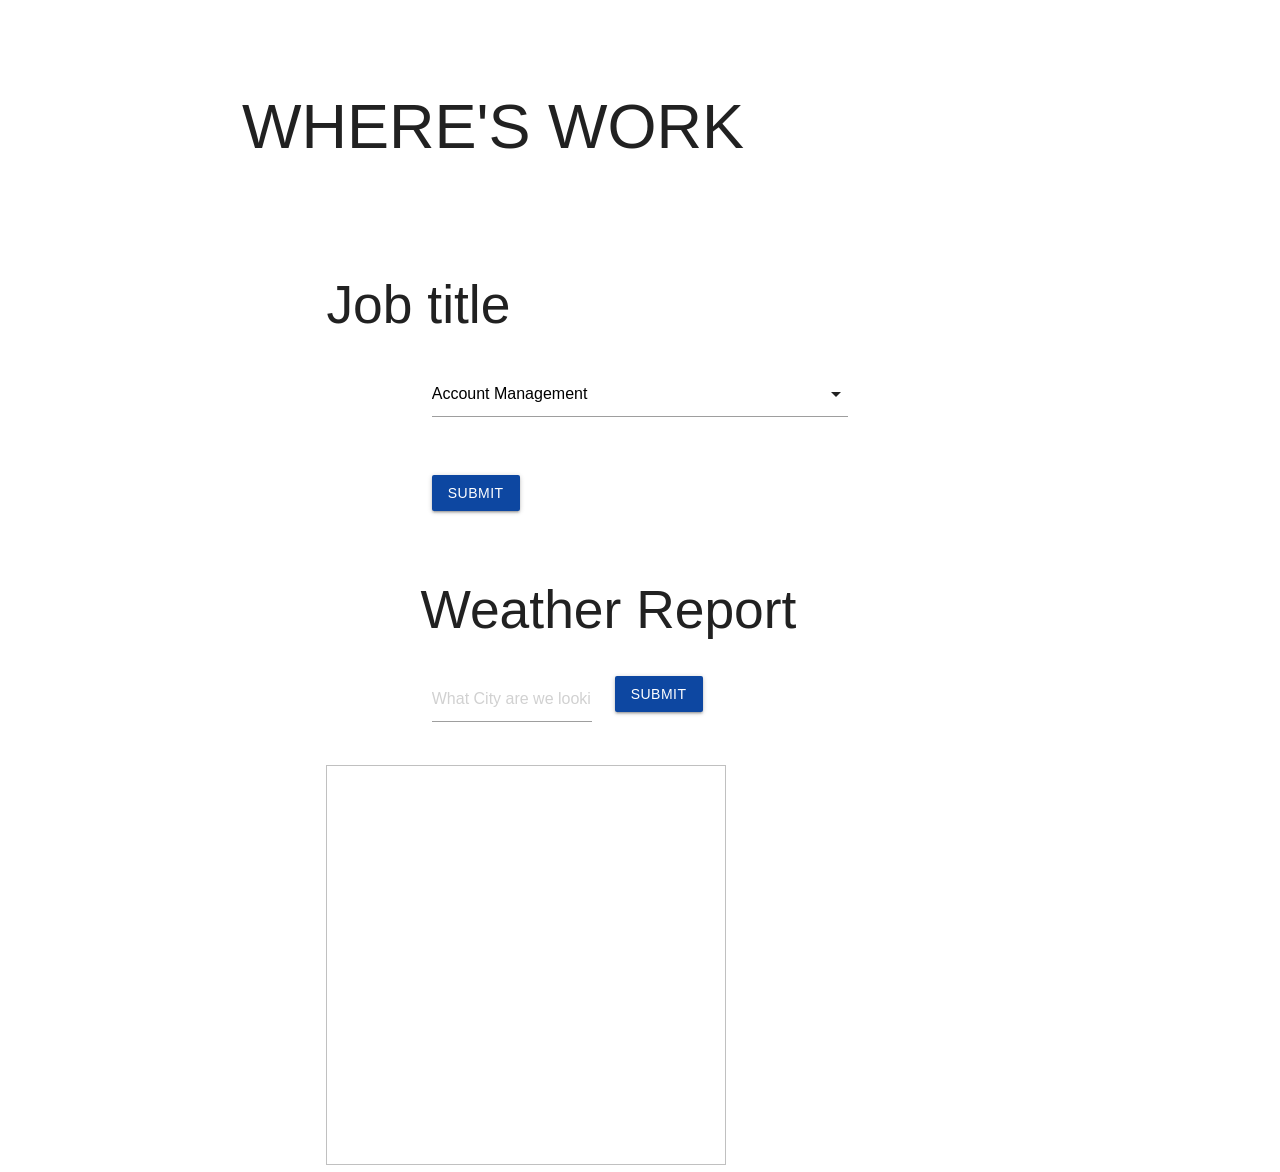
==== index.html @ 84297d00 "saved jobs to local storage" ====
<!DOCTYPE HTML>
<html>

<head>
	<title>Where's Work</title>
	<meta charset="utf-8" />
	<meta name="viewport" content="width=device-width, initial-scale=1, user-scalable=no" />
	<link href="https://fonts.googleapis.com/icon?family=Material+Icons" rel="stylesheet">
	<link rel="stylesheet" href="https://cdnjs.cloudflare.com/ajax/libs/materialize/1.0.0/css/materialize.min.css">
	<link rel="stylesheet" href="style.css">

	<script src="https://code.jquery.com/jquery-3.5.1.min.js"></script>
	<script src="https://cdnjs.cloudflare.com/ajax/libs/materialize/1.0.0/js/materialize.min.js"></script>

	<script src="weather.js"></script>
	<script src="script.js"></script>
	<script src="maps.js"></script>
</head>

<body class="is-preload">
	<div class="container">
		<!-- Header -->
		<section id="header">
			<header class="major">
				<h1>WHERE'S WORK</h1>
				<p></p>
			</header>
		</section>

		<section id="two" class="main special">
			<div class="info container">
				<div class="content">
					<header class="major">
						<h2>Job title</h2>
					</header>
						<div class="topnav">
							<a class="active" href="#home"></a>
							<a href="#about"></a>
							<a href="#contact"></a>
							<div class="container">
								<!-- Page Content goes here -->
								<div class="row">
									<div class="input-field col s12">
										<select id="jobOptions">
											<option value="1">Account Management</option>
											<option value="2">Customer Service</option>
											<option value="3">Data Science</option>
											<option value="4">Editorial</option>
											<option value="5">Education</option>
											<option value="6">Engineering</option>
											<option value="7">Finance</option>
											<option value="8">Legal</option>
											<option value="9">Operations</option>
											<option value="10">Retail</option>
											<option value="11">Sales</option>
										</select>
									</div>
								</div>
								<div class="row">
									<div class="input-field col s2">
										<button id="jobSubmit" class="btn waves-effect waves-light blue darken-4" type="submit" name="action">Submit
											<i class="material-icons right">send</i>
										</button>
									</div>
								</div>

							<div class="row" id="resultsContainer">
								<!--generated information made into divs-->
							</div>
							<div class="row">
								<h2>Weather Report</h2>
								<div class="input-field col s5">
									<input id="cityName" type="text" placeholder="What City are we looking for?">
								</div>
								<div class="input-field col s2">
									<button id="citySearch" class="btn waves-effect waves-light blue darken-4" type="submit" name="action">Submit
										<i class="material-icons right">send</i>
									</button>
								</div>
							</div>
							<div class="weatherInfo">
								<!--generated information made into divs-->

							</div>
						</div>
						<div class="city-map"><img id="cityMap" width="400" height="400"></div>
					</header>
				</div>
			</div>		<!--search results for the job title-->
		</section>
		<script src="jobs.js"></script>
</body>

</html>
---- style.css ----
body {
    background: 
    background-size: cover;
}

#test {
    background-color: fuchsia;
    padding: 10px;
}

.info {
  

}

#header {
    text-align: ;
    padding: 50px;
}
#jobt {
    text-align: center;
}
#searchthing {
    text-align: center;
}

#header
{ background: url(https://i.pinimg.com/originals/e7/df/94/e7df94160c2b3127ccf5fa7cace660f6.jpg) no-repeat fixed;;
  height: 240px;}

#logo
{text-align: center;}

#banner {
    display: -ms-flexbox;
    -ms-flex-pack: center;
    -ms-flex-align: center;
    padding: 8em 0 6em 0;
    -moz-align-items: center;
    -webkit-align-items: center;
    -ms-align-items: center;
    align-items: center;
    display: -moz-flex;
    display: -webkit-flex;
    display: -ms-flex;
    display: flex;
    -moz-justify-content: center;
    -webkit-justify-content: center;
    -ms-justify-content: center;
    justify-content: center;
    background-image: url("https://wallpaperaccess.com/full/84291.png");
    background-position: center;
    background-size: cover;
    background-repeat: no-repeat;
    border-top: 0;
    min-height: 100vh;
    height: 100vh !important;
    position: relative;
    text-align: center;
    overflow: hidden;
}

    #banner .inner {
        -moz-transform: scale(1.0);
        -webkit-transform: scale(1.0);
        -ms-transform: scale(1.0);
        transform: scale(1.0);
        -moz-transition: opacity 1s ease, -moz-transform 1s ease;
        -webkit-transition: opacity 1s ease, -webkit-transform 1s ease;
        -ms-transition: opacity 1s ease, -ms-transform 1s ease;
        transition: opacity 1s ease, transform 1s ease;
        opacity: 1;
        position: relative;
        z-index: 2;
    }

    #banner h1 {
        font-size: 4em;
        margin-bottom: .25em;
        color: #FFF;
    }

    #banner p {
        color: rgba(255, 255, 255, 0.85);
        font-size: 1.75em;
    }

@-moz-keyframes more {
    0% {
        bottom: -3em;
    }

    100% {
        bottom: 0;
    }
}

@-webkit-keyframes more {
    0% {
        bottom: -3em;
    }

    100% {
        bottom: 0;
    }
}

@-ms-keyframes more {
    0% {
        bottom: -3em;
    }

    100% {
        bottom: 0;
    }
}

@keyframes more {
    0% {
        bottom: -3em;
    }

    100% {
        bottom: 0;
    }
}

    #banner:before {
        -moz-transition: opacity 3s ease;
        -webkit-transition: opacity 3s ease;
        -ms-transition: opacity 3s ease;
        transition: opacity 3s ease;
        -moz-transition-delay: 1.25s;
        -webkit-transition-delay: 1.25s;
        -ms-transition-delay: 1.25s;
        transition-delay: 1.25s;
        content: '';
        display: block;
        background-color: #000;
        height: 100%;
        left: 0;
        opacity: 0.65;
        position: absolute;
        top: 0;
        width: 100%;
        z-index: 1;
    }

    @media screen and (max-width: 980px) {

        #banner {
            font-size: .85em;
        }

            #banner br {
                display: none;
            }

    }

    @media screen and (max-width: 736px) {

        #banner {
            min-height: 0;
            padding: 8em 2em 4em 2em;
        }

            #banner .inner {
                width: 100%;
            }

            #banner h1 {
                font-size: 1.75em;
                margin-bottom: 0.5em;
                padding-bottom: 0;
            }

            #banner p {
                font-size: 1.25em;
            }

            #banner .button {
                width: 100%;
            }

    }

    @media screen and (max-width: 480px) {

        #banner p {
            font-size: 1em;
        }

    }

    body.is-loading #banner .inner {
        -moz-transform: scale(0.99);
        -webkit-transform: scale(0.99);
        -ms-transform: scale(0.99);
        transform: scale(0.99);
        opacity: 0;
    }

    body.is-loading #banner:before {
        opacity: 1;
    }
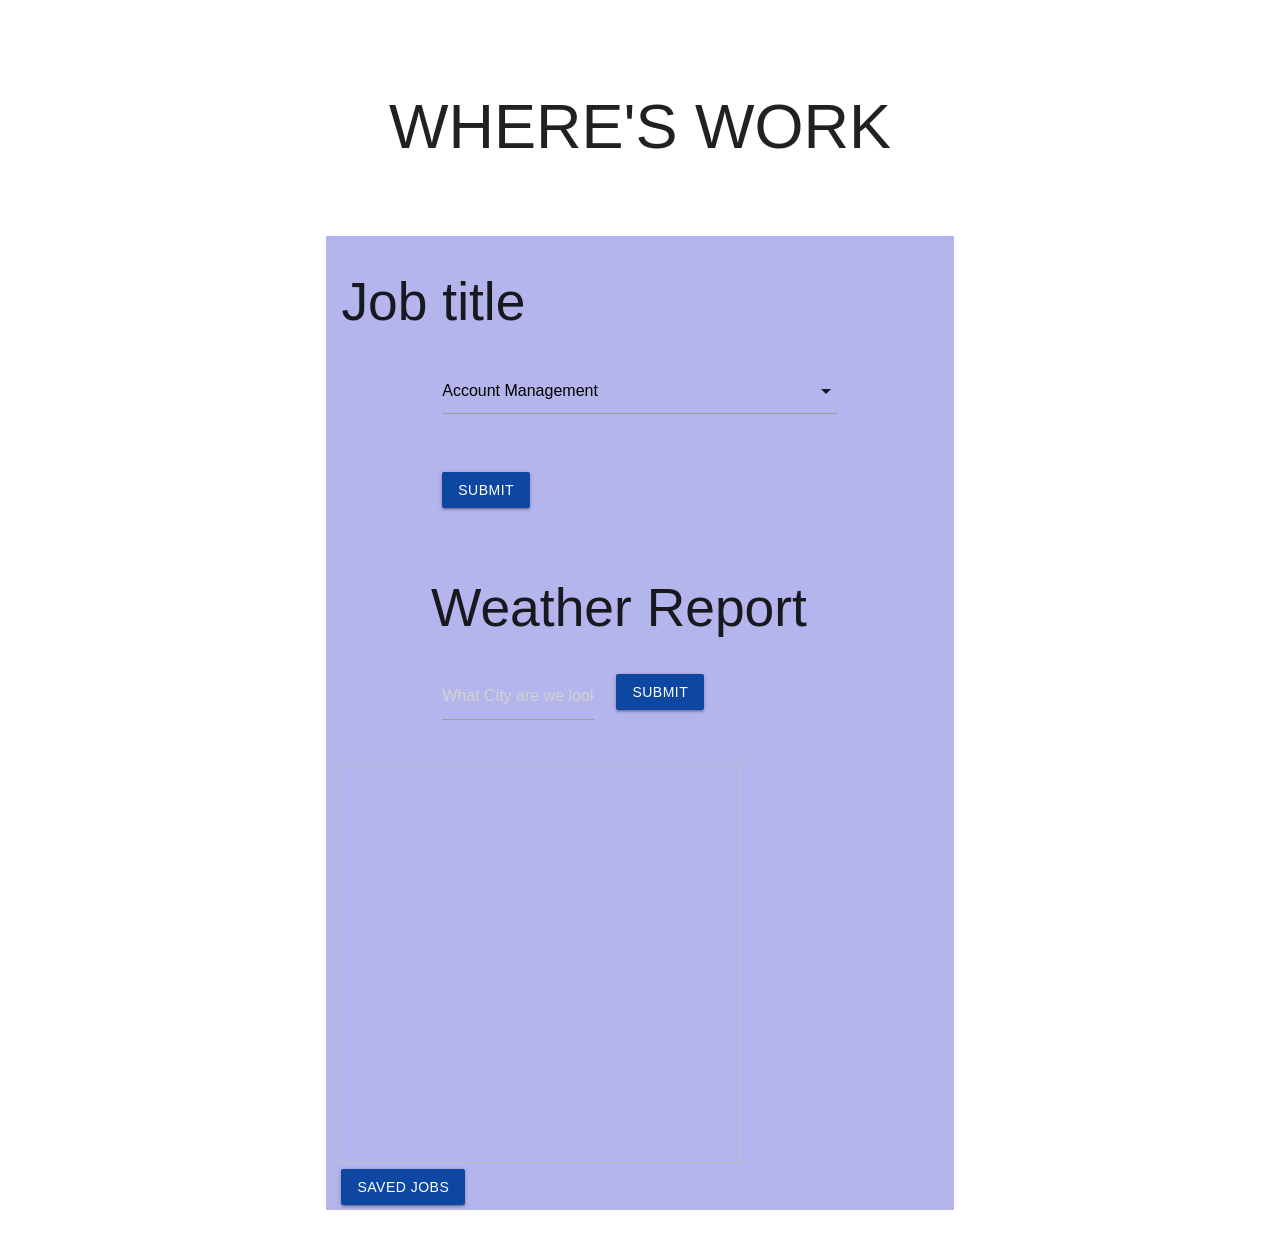
==== commit c6ae0727: "added ability to view saved jobs" ====
--- a/index.html
+++ b/index.html
@@ -11,6 +11,7 @@
 
 	<script src="https://code.jquery.com/jquery-3.5.1.min.js"></script>
 	<script src="https://cdnjs.cloudflare.com/ajax/libs/materialize/1.0.0/js/materialize.min.js"></script>
+	
 
 	<script src="weather.js"></script>
 	<script src="script.js"></script>
@@ -84,10 +85,30 @@
 							</div>
 						</div>
 						<div class="city-map"><img id="cityMap" width="400" height="400"></div>
-					</header>
+						<section id="savedJobsButton">
+							<button data-target="savedJobsBox" class="btn waves-effect waves-light blue darken-4 modal-trigger">Saved Jobs</button>
+						</section>
+  					</header>
 				</div>
 			</div>		<!--search results for the job title-->
 		</section>
+		<div id="savedJobsBox" class="modal">
+			<div class="modal-content">
+			  <h4>Saved jobs</h4>
+			  <ol id="savedJobsList">
+			  <li class="saved-job">
+				<ul>
+					<li><span class="saved-job-name">Test job</span></li>
+					<li>Company: <span class="saved-job-company">Test corp</span></li>
+					<li>Location: <span class="saved-job-location">Test City, TX</span></li>
+					<li><a class="saved-job-url" href="" target="_blank">Apply</a></li>
+				</ol>
+			  </li></ol>
+			</div>
+			<div class="modal-footer">
+			  <a href="#!" class="modal-close waves-effect waves-green btn-flat">Close</a>
+			</div>
+		  </div>
 		<script src="jobs.js"></script>
 </body>
 
--- a/style.css
+++ b/style.css
@@ -1,5 +1,5 @@
 body {
-    background: 
+    background: url(https://i.pinimg.com/originals/e7/df/94/e7df94160c2b3127ccf5fa7cace660f6.jpg) no-repeat fixed;
     background-size: cover;
 }
 
@@ -9,12 +9,13 @@
 }
 
 .info {
-  
-
+    background: rgb(150, 150, 230, 0.70);
+    padding: 1px 15px 5px 15px;
+    margin-bottom: 25px;
 }
 
 #header {
-    text-align: ;
+    text-align: center;
     padding: 50px;
 }
 #jobt {
@@ -24,183 +25,19 @@
     text-align: center;
 }
 
-#header
-{ background: url(https://i.pinimg.com/originals/e7/df/94/e7df94160c2b3127ccf5fa7cace660f6.jpg) no-repeat fixed;;
-  height: 240px;}
-
-#logo
-{text-align: center;}
-
-#banner {
-    display: -ms-flexbox;
-    -ms-flex-pack: center;
-    -ms-flex-align: center;
-    padding: 8em 0 6em 0;
-    -moz-align-items: center;
-    -webkit-align-items: center;
-    -ms-align-items: center;
-    align-items: center;
-    display: -moz-flex;
-    display: -webkit-flex;
-    display: -ms-flex;
-    display: flex;
-    -moz-justify-content: center;
-    -webkit-justify-content: center;
-    -ms-justify-content: center;
-    justify-content: center;
-    background-image: url("https://wallpaperaccess.com/full/84291.png");
-    background-position: center;
-    background-size: cover;
-    background-repeat: no-repeat;
-    border-top: 0;
-    min-height: 100vh;
-    height: 100vh !important;
-    position: relative;
-    text-align: center;
-    overflow: hidden;
+.showSavedJobsButton {
+    position: absolute;
+    top: 250px;
+    right: 4em;
+    width: 16em;
+    background: lightblue;  
 }
 
-    #banner .inner {
-        -moz-transform: scale(1.0);
-        -webkit-transform: scale(1.0);
-        -ms-transform: scale(1.0);
-        transform: scale(1.0);
-        -moz-transition: opacity 1s ease, -moz-transform 1s ease;
-        -webkit-transition: opacity 1s ease, -webkit-transform 1s ease;
-        -ms-transition: opacity 1s ease, -ms-transform 1s ease;
-        transition: opacity 1s ease, transform 1s ease;
-        opacity: 1;
-        position: relative;
-        z-index: 2;
-    }
-
-    #banner h1 {
-        font-size: 4em;
-        margin-bottom: .25em;
-        color: #FFF;
-    }
-
-    #banner p {
-        color: rgba(255, 255, 255, 0.85);
-        font-size: 1.75em;
-    }
-
-@-moz-keyframes more {
-    0% {
-        bottom: -3em;
-    }
-
-    100% {
-        bottom: 0;
-    }
+.save {
+    margin-left: 20px;
+    cursor: pointer;
 }
 
-@-webkit-keyframes more {
-    0% {
-        bottom: -3em;
-    }
-
-    100% {
-        bottom: 0;
-    }
-}
-
-@-ms-keyframes more {
-    0% {
-        bottom: -3em;
-    }
-
-    100% {
-        bottom: 0;
-    }
-}
-
-@keyframes more {
-    0% {
-        bottom: -3em;
-    }
-
-    100% {
-        bottom: 0;
-    }
-}
-
-    #banner:before {
-        -moz-transition: opacity 3s ease;
-        -webkit-transition: opacity 3s ease;
-        -ms-transition: opacity 3s ease;
-        transition: opacity 3s ease;
-        -moz-transition-delay: 1.25s;
-        -webkit-transition-delay: 1.25s;
-        -ms-transition-delay: 1.25s;
-        transition-delay: 1.25s;
-        content: '';
-        display: block;
-        background-color: #000;
-        height: 100%;
-        left: 0;
-        opacity: 0.65;
-        position: absolute;
-        top: 0;
-        width: 100%;
-        z-index: 1;
-    }
-
-    @media screen and (max-width: 980px) {
-
-        #banner {
-            font-size: .85em;
-        }
-
-            #banner br {
-                display: none;
-            }
-
-    }
-
-    @media screen and (max-width: 736px) {
-
-        #banner {
-            min-height: 0;
-            padding: 8em 2em 4em 2em;
-        }
-
-            #banner .inner {
-                width: 100%;
-            }
-
-            #banner h1 {
-                font-size: 1.75em;
-                margin-bottom: 0.5em;
-                padding-bottom: 0;
-            }
-
-            #banner p {
-                font-size: 1.25em;
-            }
-
-            #banner .button {
-                width: 100%;
-            }
-
-    }
-
-    @media screen and (max-width: 480px) {
-
-        #banner p {
-            font-size: 1em;
-        }
-
-    }
-
-    body.is-loading #banner .inner {
-        -moz-transform: scale(0.99);
-        -webkit-transform: scale(0.99);
-        -ms-transform: scale(0.99);
-        transform: scale(0.99);
-        opacity: 0;
-    }
-
-    body.is-loading #banner:before {
-        opacity: 1;
-    }
+.showSavedJobsBox {
+    
+}
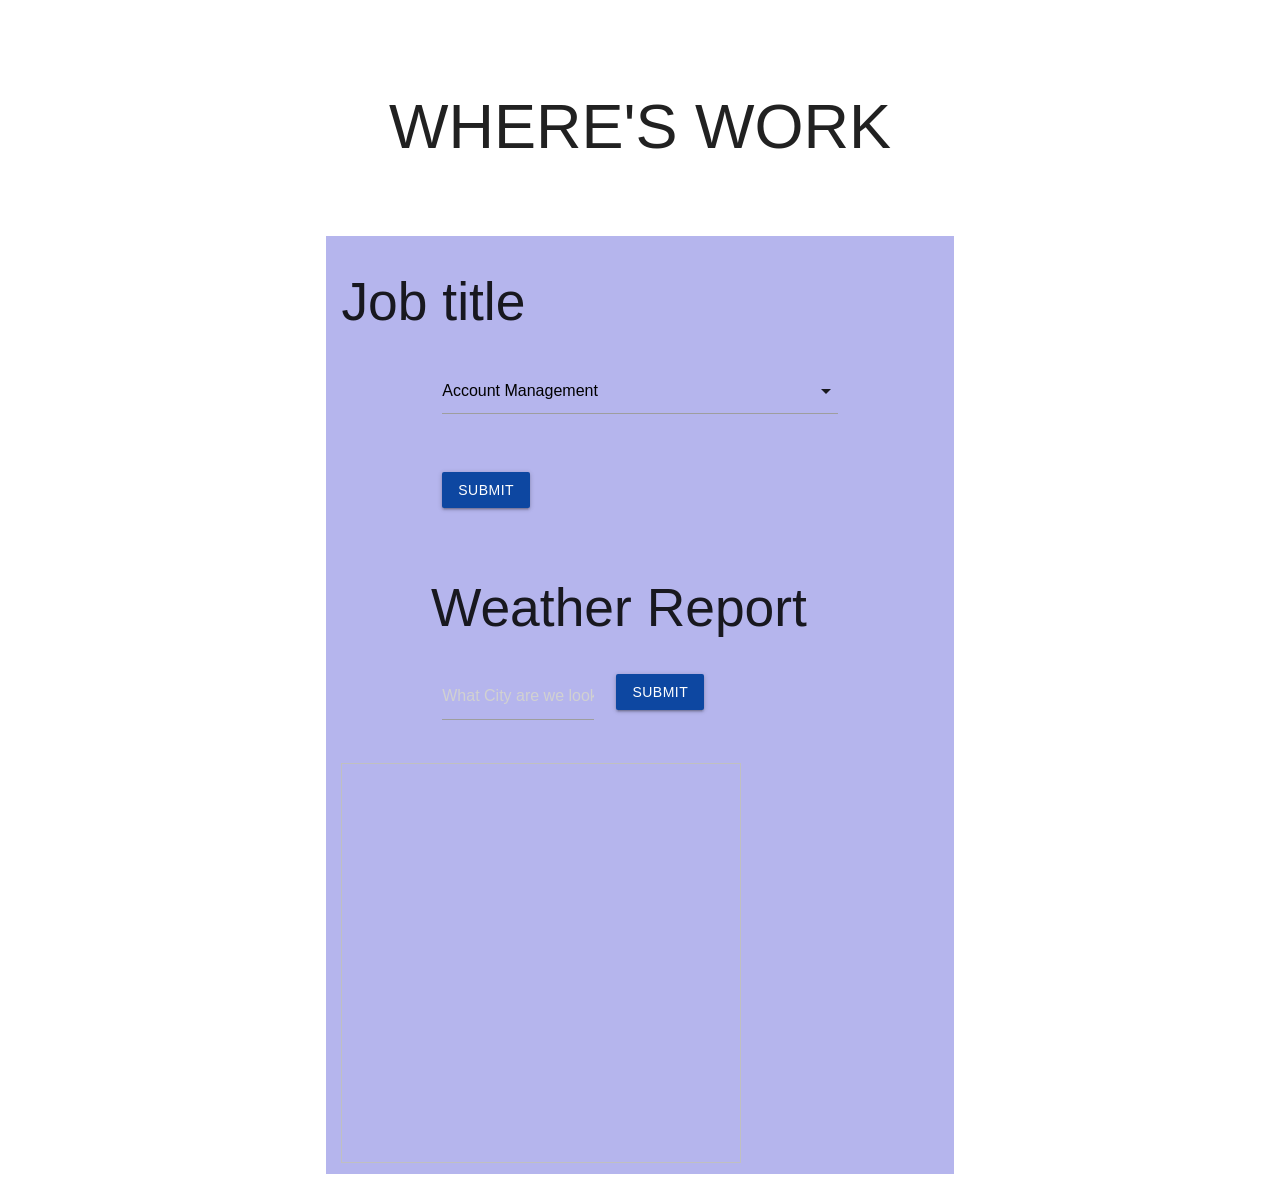
==== commit e8b85273: "Merge pull request #12 from Zach-Greenberg/zach-branch-2 added maps and fixed names in jobs.js" ====
--- a/index.html
+++ b/index.html
@@ -11,11 +11,8 @@
 
 	<script src="https://code.jquery.com/jquery-3.5.1.min.js"></script>
 	<script src="https://cdnjs.cloudflare.com/ajax/libs/materialize/1.0.0/js/materialize.min.js"></script>
-	
 
-	<script src="weather.js"></script>
-	<script src="script.js"></script>
-	<script src="maps.js"></script>
+
 </head>
 
 <body class="is-preload">
@@ -85,31 +82,12 @@
 							</div>
 						</div>
 						<div class="city-map"><img id="cityMap" width="400" height="400"></div>
-						<section id="savedJobsButton">
-							<button data-target="savedJobsBox" class="btn waves-effect waves-light blue darken-4 modal-trigger">Saved Jobs</button>
-						</section>
-  					</header>
+					</header>
 				</div>
 			</div>		<!--search results for the job title-->
 		</section>
-		<div id="savedJobsBox" class="modal">
-			<div class="modal-content">
-			  <h4>Saved jobs</h4>
-			  <ol id="savedJobsList">
-			  <li class="saved-job">
-				<ul>
-					<li><span class="saved-job-name">Test job</span></li>
-					<li>Company: <span class="saved-job-company">Test corp</span></li>
-					<li>Location: <span class="saved-job-location">Test City, TX</span></li>
-					<li><a class="saved-job-url" href="" target="_blank">Apply</a></li>
-				</ol>
-			  </li></ol>
-			</div>
-			<div class="modal-footer">
-			  <a href="#!" class="modal-close waves-effect waves-green btn-flat">Close</a>
-			</div>
-		  </div>
 		<script src="jobs.js"></script>
+		<script src="maps.js"></script>
 </body>
 
 </html>
--- a/style.css
+++ b/style.css
@@ -38,6 +38,8 @@
     cursor: pointer;
 }
 
-.showSavedJobsBox {
-    
+.saved-job {
+    background: #555;
+    color: white;
+    padding: 4px
 }
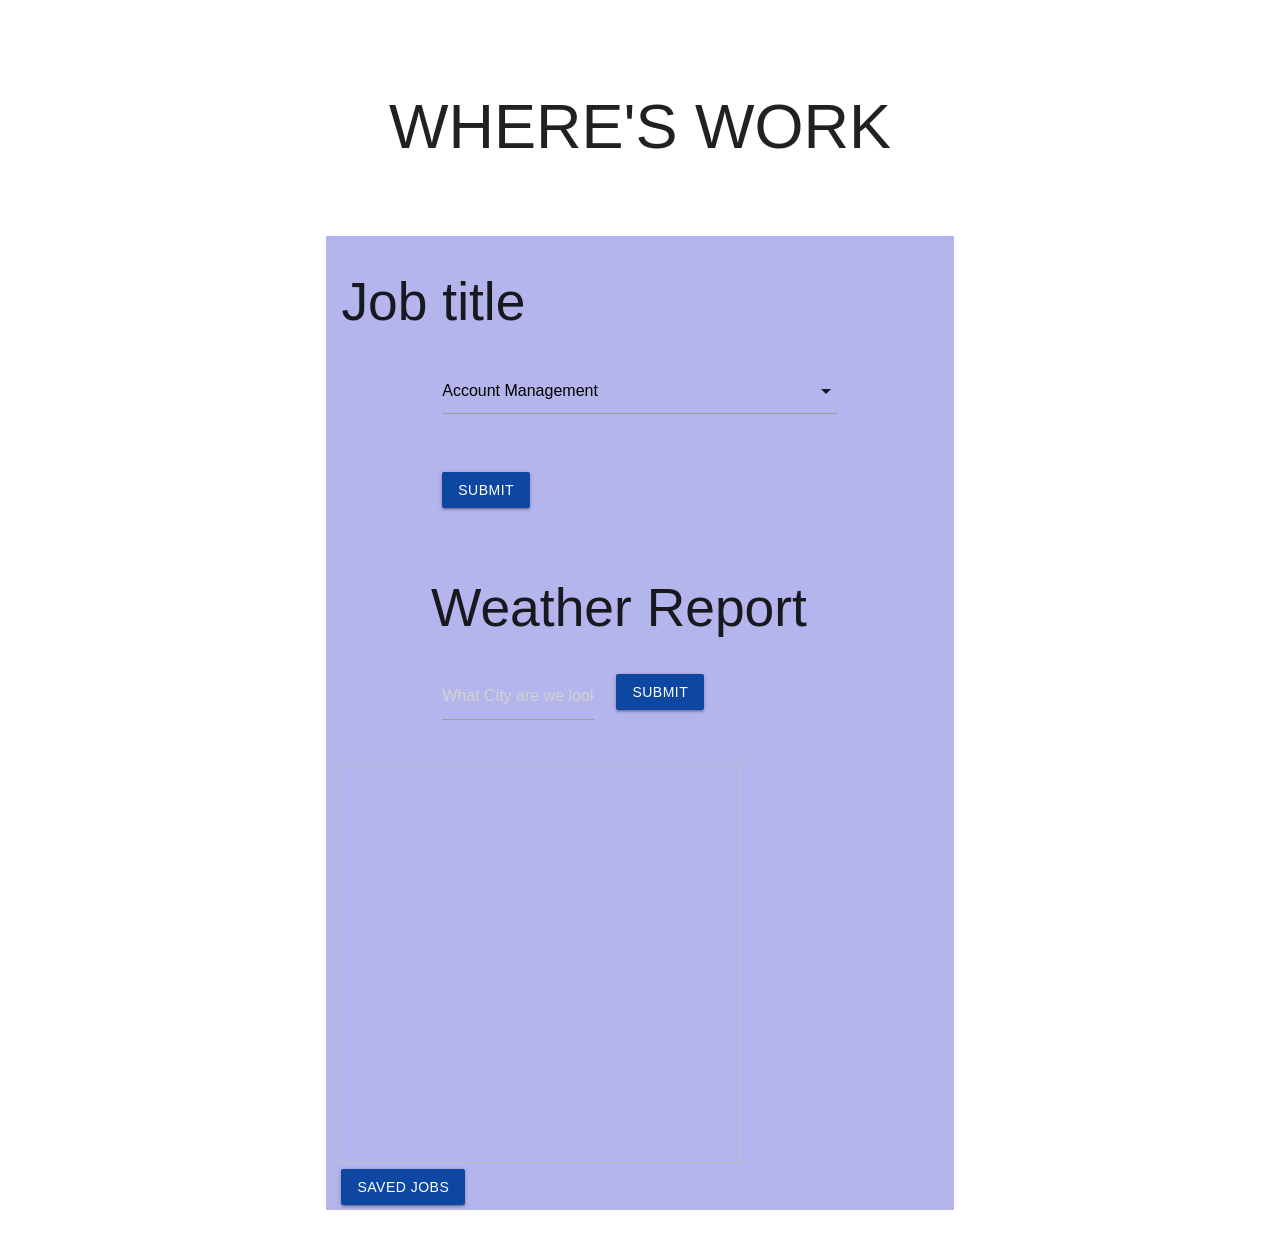
==== commit 6a97ff83: "Merge branch 'main' into savejob" ====
--- a/index.html
+++ b/index.html
@@ -11,6 +11,7 @@
 
 	<script src="https://code.jquery.com/jquery-3.5.1.min.js"></script>
 	<script src="https://cdnjs.cloudflare.com/ajax/libs/materialize/1.0.0/js/materialize.min.js"></script>
+	
 
 
 </head>
@@ -82,10 +83,30 @@
 							</div>
 						</div>
 						<div class="city-map"><img id="cityMap" width="400" height="400"></div>
-					</header>
+						<section id="savedJobsButton">
+							<button data-target="savedJobsBox" class="btn waves-effect waves-light blue darken-4 modal-trigger">Saved Jobs</button>
+						</section>
+  					</header>
 				</div>
 			</div>		<!--search results for the job title-->
 		</section>
+		<div id="savedJobsBox" class="modal">
+			<div class="modal-content">
+			  <h4>Saved jobs</h4>
+			  <ol id="savedJobsList">
+			  <li class="saved-job">
+				<ul>
+					<li><span class="saved-job-name">Test job</span></li>
+					<li>Company: <span class="saved-job-company">Test corp</span></li>
+					<li>Location: <span class="saved-job-location">Test City, TX</span></li>
+					<li><a class="saved-job-url" href="" target="_blank">Apply</a></li>
+				</ol>
+			  </li></ol>
+			</div>
+			<div class="modal-footer">
+			  <a href="#!" class="modal-close waves-effect waves-green btn-flat">Close</a>
+			</div>
+		  </div>
 		<script src="jobs.js"></script>
 		<script src="maps.js"></script>
 </body>
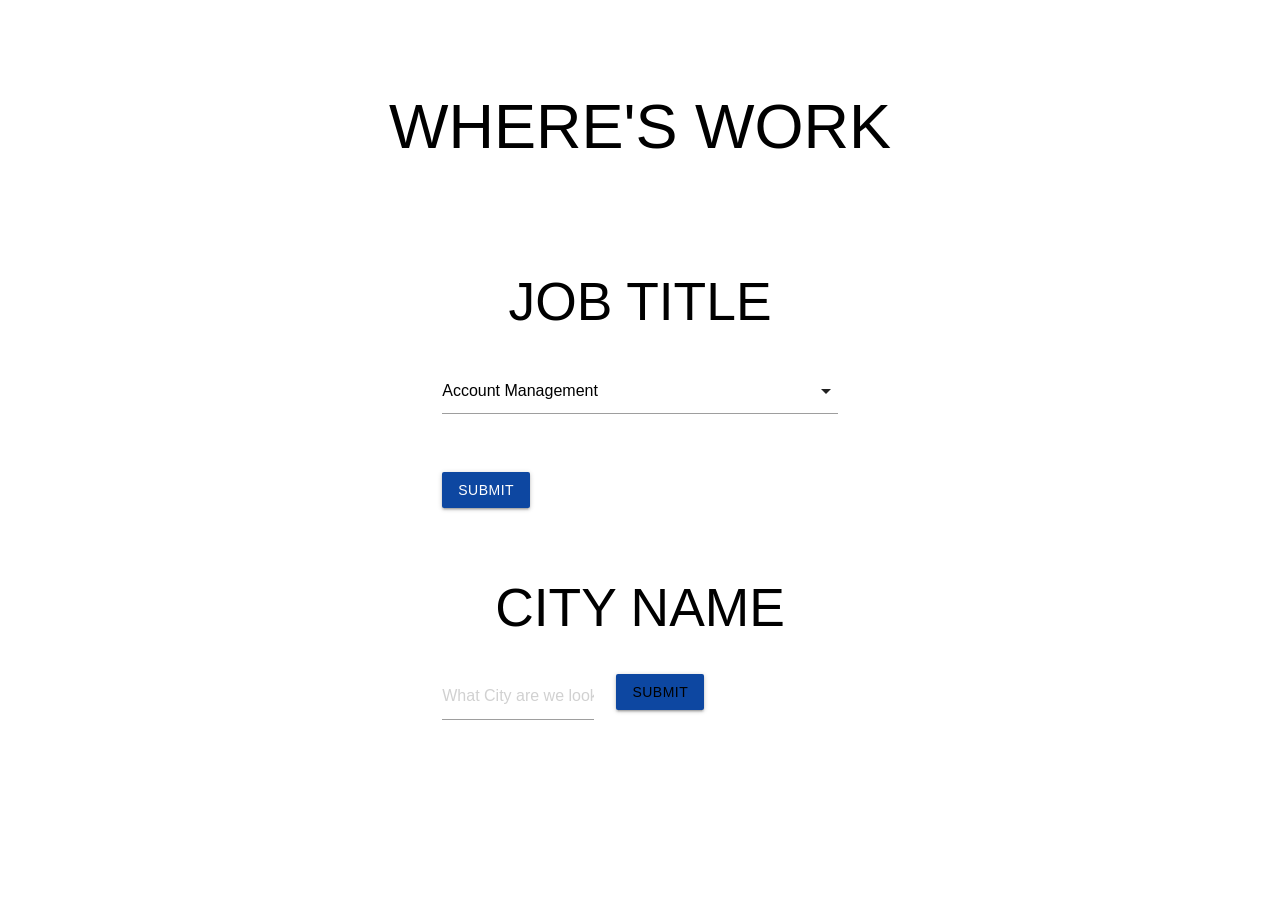
==== commit 999455c0: "bruh" ====
--- a/index.html
+++ b/index.html
@@ -1,6 +1,5 @@
 <!DOCTYPE HTML>
 <html>
-
 <head>
 	<title>Where's Work</title>
 	<meta charset="utf-8" />
@@ -8,29 +7,23 @@
 	<link href="https://fonts.googleapis.com/icon?family=Material+Icons" rel="stylesheet">
 	<link rel="stylesheet" href="https://cdnjs.cloudflare.com/ajax/libs/materialize/1.0.0/css/materialize.min.css">
 	<link rel="stylesheet" href="style.css">
-
 	<script src="https://code.jquery.com/jquery-3.5.1.min.js"></script>
 	<script src="https://cdnjs.cloudflare.com/ajax/libs/materialize/1.0.0/js/materialize.min.js"></script>
-	
-
-
 </head>
-
 <body class="is-preload">
 	<div class="container">
 		<!-- Header -->
 		<section id="header">
-			<header class="major">
+			<header id=wrds class="major">
 				<h1>WHERE'S WORK</h1>
 				<p></p>
 			</header>
 		</section>
-
 		<section id="two" class="main special">
 			<div class="info container">
 				<div class="content">
-					<header class="major">
-						<h2>Job title</h2>
+					<header id=jobt class="major">
+						<h2>JOB TITLE</h2>
 					</header>
 						<div class="topnav">
 							<a class="active" href="#home"></a>
@@ -62,53 +55,29 @@
 										</button>
 									</div>
 								</div>
-
 							<div class="row" id="resultsContainer">
 								<!--generated information made into divs-->
 							</div>
-							<div class="row">
-								<h2>Weather Report</h2>
+							<div id=cityn class="row">
+								
+								<h2>CITY NAME</h2>
 								<div class="input-field col s5">
-									<input id="cityName" type="text" placeholder="What City are we looking for?">
+									<input id="citySearch" type="text" placeholder="What City are we looking for?">
 								</div>
 								<div class="input-field col s2">
-									<button id="citySearch" class="btn waves-effect waves-light blue darken-4" type="submit" name="action">Submit
+									<button id="citySubmit" class="btn waves-effect waves-light blue darken-4" type="submit" name="action">Submit
 										<i class="material-icons right">send</i>
 									</button>
 								</div>
 							</div>
 							<div class="weatherInfo">
 								<!--generated information made into divs-->
-
-							</div>
-						</div>
-						<div class="city-map"><img id="cityMap" width="400" height="400"></div>
-						<section id="savedJobsButton">
-							<button data-target="savedJobsBox" class="btn waves-effect waves-light blue darken-4 modal-trigger">Saved Jobs</button>
-						</section>
-  					</header>
+							</div>	
 				</div>
 			</div>		<!--search results for the job title-->
 		</section>
-		<div id="savedJobsBox" class="modal">
-			<div class="modal-content">
-			  <h4>Saved jobs</h4>
-			  <ol id="savedJobsList">
-			  <li class="saved-job">
-				<ul>
-					<li><span class="saved-job-name">Test job</span></li>
-					<li>Company: <span class="saved-job-company">Test corp</span></li>
-					<li>Location: <span class="saved-job-location">Test City, TX</span></li>
-					<li><a class="saved-job-url" href="" target="_blank">Apply</a></li>
-				</ol>
-			  </li></ol>
-			</div>
-			<div class="modal-footer">
-			  <a href="#!" class="modal-close waves-effect waves-green btn-flat">Close</a>
-			</div>
-		  </div>
+		<script src="weather.js"></script>
 		<script src="jobs.js"></script>
-		<script src="maps.js"></script>
 </body>
-
-</html>+</html>
+<!--clean up job search function-->
--- a/style.css
+++ b/style.css
@@ -1,5 +1,6 @@
 body {
-    background: url(https://i.pinimg.com/originals/e7/df/94/e7df94160c2b3127ccf5fa7cace660f6.jpg) no-repeat fixed;
+    background: url(https://78.media.tumblr.com/f261f0938bf432c19383d1fd632bef38/tumblr_p5hfg3g4pj1tcvan1o1_500.gif) no-repeat fixed;
+   
     background-size: cover;
 }
 
@@ -9,7 +10,7 @@
 }
 
 .info {
-    background: rgb(150, 150, 230, 0.70);
+    background: rgba(255, 255, 255, 0.83);
     padding: 1px 15px 5px 15px;
     margin-bottom: 25px;
 }
@@ -20,26 +21,41 @@
 }
 #jobt {
     text-align: center;
+    color: black;
 }
 #searchthing {
     text-align: center;
 }
 
-.showSavedJobsButton {
-    position: absolute;
-    top: 250px;
-    right: 4em;
-    width: 16em;
-    background: lightblue;  
+.blm {
+    text-align: center;
+    text-emphasis: bold;
+    background-color: black;
+    color: white;
+    padding: 20px;
+    
 }
 
-.save {
-    margin-left: 20px;
-    cursor: pointer;
+#jobSubmit {
+    text-align: center;
 }
 
-.saved-job {
-    background: #555;
+
+#cityn {
+    text-align: center;
+    color: black;
+}
+
+#wrds{
+    color: black;
+    text-align: center;
+    font-weight: bold;
+
+}
+#jobOptions{
     color: white;
-    padding: 4px
+}
+
+#citySubmit{
+    color: black;
 }
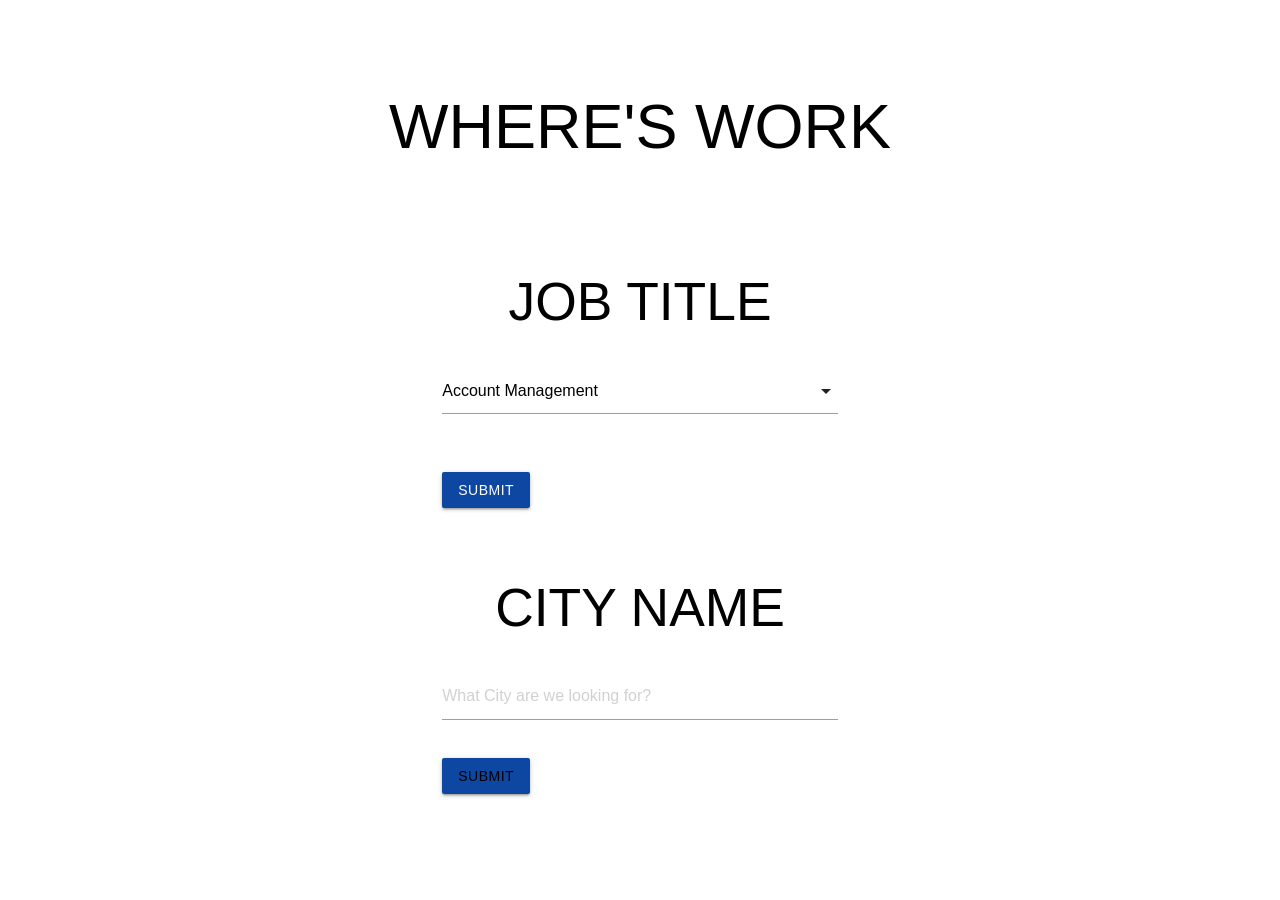
==== commit ff8550dc: "tete" ====
--- a/index.html
+++ b/index.html
@@ -61,7 +61,7 @@
 							<div id=cityn class="row">
 								
 								<h2>CITY NAME</h2>
-								<div class="input-field col s5">
+								<div class="input-field col s12">
 									<input id="citySearch" type="text" placeholder="What City are we looking for?">
 								</div>
 								<div class="input-field col s2">
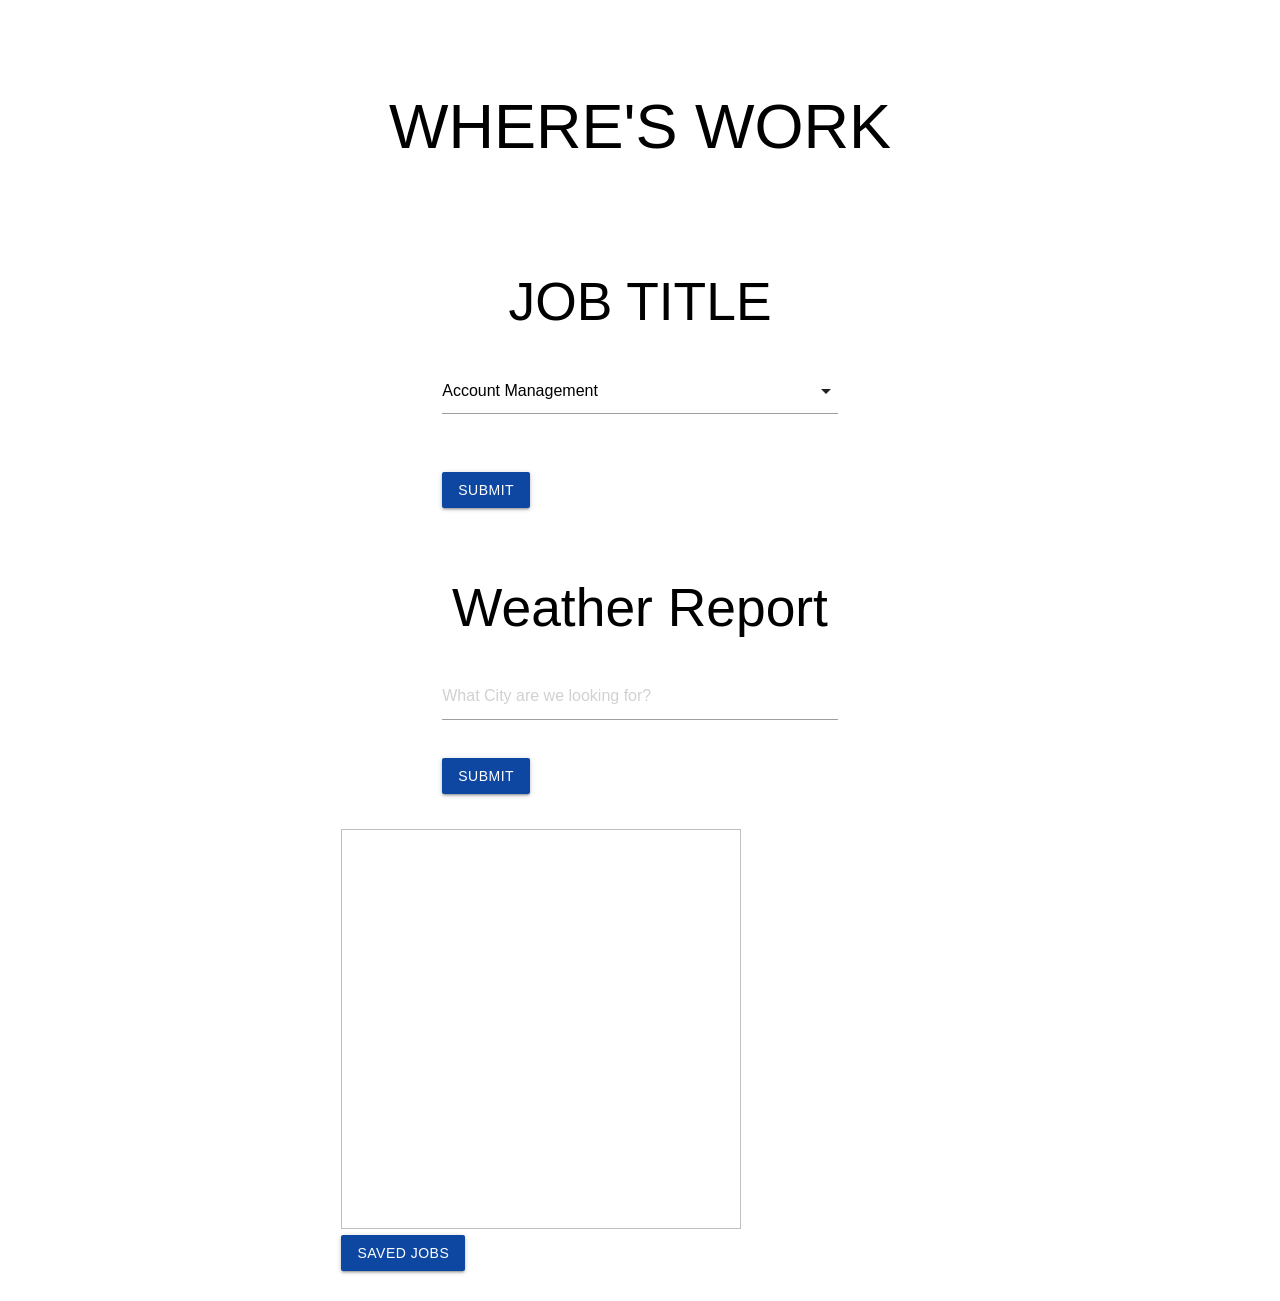
==== commit 54666206: "polished website" ====
--- a/index.html
+++ b/index.html
@@ -1,5 +1,6 @@
 <!DOCTYPE HTML>
 <html>
+
 <head>
 	<title>Where's Work</title>
 	<meta charset="utf-8" />
@@ -7,22 +8,26 @@
 	<link href="https://fonts.googleapis.com/icon?family=Material+Icons" rel="stylesheet">
 	<link rel="stylesheet" href="https://cdnjs.cloudflare.com/ajax/libs/materialize/1.0.0/css/materialize.min.css">
 	<link rel="stylesheet" href="style.css">
+
 	<script src="https://code.jquery.com/jquery-3.5.1.min.js"></script>
 	<script src="https://cdnjs.cloudflare.com/ajax/libs/materialize/1.0.0/js/materialize.min.js"></script>
+
 </head>
+
 <body class="is-preload">
 	<div class="container">
 		<!-- Header -->
 		<section id="header">
-			<header id=wrds class="major">
+			<header id="wrds"class="major">
 				<h1>WHERE'S WORK</h1>
 				<p></p>
 			</header>
 		</section>
+
 		<section id="two" class="main special">
 			<div class="info container">
 				<div class="content">
-					<header id=jobt class="major">
+					<header id="jobt" class="major">
 						<h2>JOB TITLE</h2>
 					</header>
 						<div class="topnav">
@@ -55,29 +60,53 @@
 										</button>
 									</div>
 								</div>
+
 							<div class="row" id="resultsContainer">
 								<!--generated information made into divs-->
 							</div>
-							<div id=cityn class="row">
-								
-								<h2>CITY NAME</h2>
+							<div id="cityn" class="row">
+								<h2>Weather Report</h2>
 								<div class="input-field col s12">
-									<input id="citySearch" type="text" placeholder="What City are we looking for?">
+									<input id="cityName" type="text" placeholder="What City are we looking for?">
 								</div>
 								<div class="input-field col s2">
-									<button id="citySubmit" class="btn waves-effect waves-light blue darken-4" type="submit" name="action">Submit
+									<button id="citySearch" class="btn waves-effect waves-light blue darken-4" type="submit" name="action">Submit
 										<i class="material-icons right">send</i>
 									</button>
 								</div>
 							</div>
 							<div class="weatherInfo">
 								<!--generated information made into divs-->
-							</div>	
+
+							</div>
+						</div>
+						<div class="city-map"><img id="cityMap" width="400" height="400"></div>
+						<section id="savedJobsButton">
+							<button data-target="savedJobsBox" class="btn waves-effect waves-light blue darken-4 modal-trigger">Saved Jobs</button>
+						</section>
+					</header>
 				</div>
 			</div>		<!--search results for the job title-->
 		</section>
-		<script src="weather.js"></script>
+		<div id="savedJobsBox" class="modal">
+			<div class="modal-content">
+			  <h4>Saved jobs</h4>
+			  <ol id="savedJobsList">
+			  <li class="saved-job">
+				<ul>
+					<li><span class="saved-job-name">Test job</span></li>
+					<li>Company: <span class="saved-job-company">Test corp</span></li>
+					<li>Location: <span class="saved-job-location">Test City, TX</span></li>
+					<li><a class="saved-job-url" href="" target="_blank">Apply</a></li>
+				</ol>
+			  </li></ol>
+			</div>
+			<div class="modal-footer">
+			  <a href="#!" class="modal-close waves-effect waves-green btn-flat">Close</a>
+			</div>
+		  </div>
 		<script src="jobs.js"></script>
+		<script src="maps.js"></script>
 </body>
-</html>
-<!--clean up job search function-->+
+</html>
--- a/style.css
+++ b/style.css
@@ -1,6 +1,6 @@
 body {
     background: url(https://78.media.tumblr.com/f261f0938bf432c19383d1fd632bef38/tumblr_p5hfg3g4pj1tcvan1o1_500.gif) no-repeat fixed;
-   
+
     background-size: cover;
 }
 
@@ -14,7 +14,6 @@
     padding: 1px 15px 5px 15px;
     margin-bottom: 25px;
 }
-
 #header {
     text-align: center;
     padding: 50px;
@@ -33,7 +32,7 @@
     background-color: black;
     color: white;
     padding: 20px;
-    
+
 }
 
 #jobSubmit {
@@ -58,4 +57,23 @@
 
 #citySubmit{
     color: black;
+} 
+
+.showSavedJobsButton {
+    position: absolute;
+    top: 250px;
+    right: 4em;
+    width: 16em;
+    background: lightblue;  
+}
+
+.save {
+    margin-left: 20px;
+    cursor: pointer;
+}
+
+.saved-job {
+    background: #555;
+    color: white;
+    padding: 4px
 }
